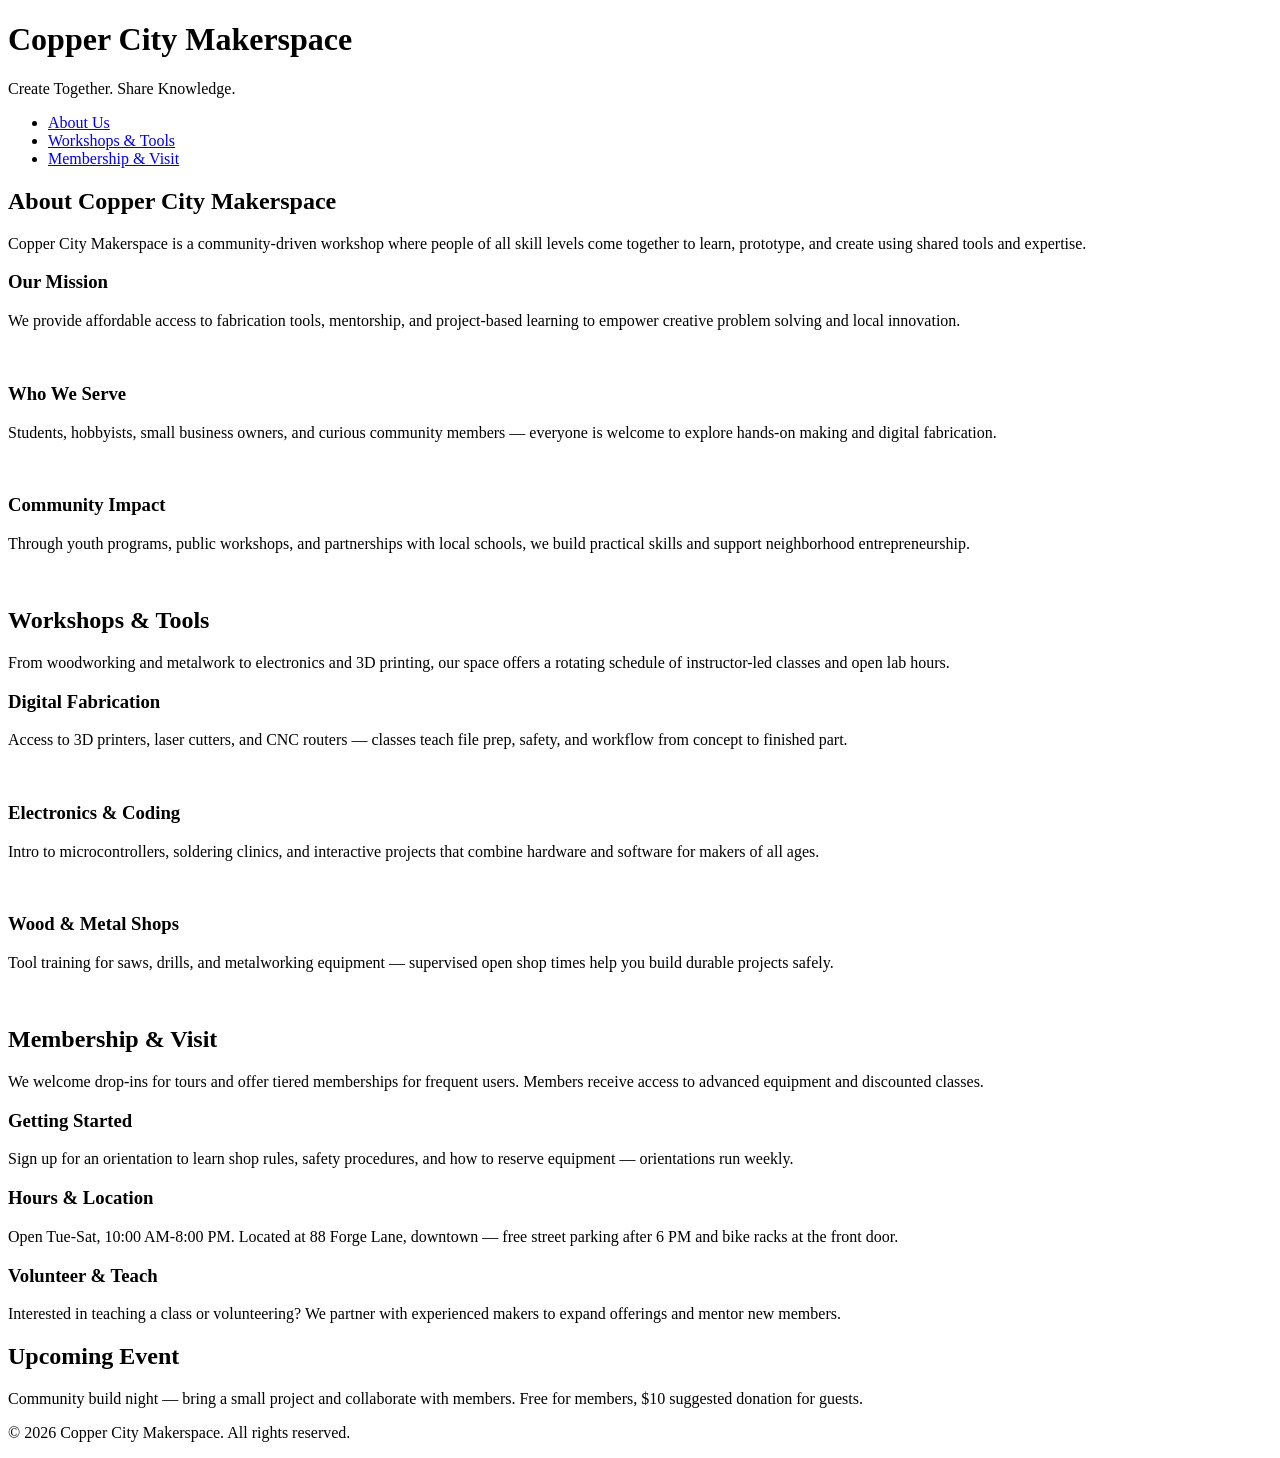
==== index.html @ 3f2cad12 "Added new pages" ====
<!DOCTYPE html>
<html lang="en">
<head>
    <meta charset="UTF-8">
    <meta name="viewport" content="width=device-width, initial-scale=1.0">
    <link rel="stylesheet" href="styles.css">
    <title>Copper City Makerspace</title>
</head>
<body>
    <header>
        <h1>Copper City Makerspace</h1>
        <p>Create Together. Share Knowledge.</p>
    </header>
<nav>
    <ul>
        <li><a href="about.html">About Us</a></li>
        <li><a href="workshops.html">Workshops & Tools</a></li>
        <li><a href="memberships.html">Membership & Visit</a></li>
    </ul>
</nav>
<main>
    <section id="about">
        <h2>About Copper City Makerspace</h2>
        <p>Copper City Makerspace is a community-driven workshop where people of all skill levels come together to learn, prototype, and create using shared tools and expertise.</p>
        <div class="card-row">
            <section>
                <h3>Our Mission</h3>
                <p>We provide affordable access to fabrication tools, mentorship, and project-based learning to empower creative problem solving and local innovation.</p>
                <img src="images/engineering.jpg" alt="" width="300">
            </section>
            <section>
                <h3>Who We Serve</h3>
                <p>Students, hobbyists, small business owners, and curious community members — everyone is welcome to explore hands-on making and digital fabrication.</p>
                <img src="images/ideation.jpg" alt="" width="300">
            </section>
            <section>
                <h3>Community Impact</h3>
                <p>Through youth programs, public workshops, and partnerships with local schools, we build practical skills and support neighborhood entrepreneurship.</p>
                <img src="images/storytelling.jpg" alt="" width="300">
            </section>
        </div>
    </section>
    <section id="workshops">
        <h2>Workshops & Tools</h2>
        <p>From woodworking and metalwork to electronics and 3D printing, our space offers a rotating schedule of instructor-led classes and open lab hours.</p>
        <div class="card-row">
            <section>
                <h3>Digital Fabrication</h3>
                <p>Access to 3D printers, laser cutters, and CNC routers — classes teach file prep, safety, and workflow from concept to finished part.</p>
                <img src="images/3Dprinter.jpg" alt="" width="300">
            </section>
            <section>
                <h3>Electronics & Coding</h3>
                <p>Intro to microcontrollers, soldering clinics, and interactive projects that combine hardware and software for makers of all ages.</p>
                <img src="images/microcontroller.jpg" alt="" width="300">
            </section>
            <section>
                <h3>Wood & Metal Shops</h3>
                <p>Tool training for saws, drills, and metalworking equipment — supervised open shop times help you build durable projects safely.</p>
                <img src="images/metalworking.jpg" alt="" width="300">
            </section>
        </div>
    </section>
    <section id="memberships">
        <h2>Membership & Visit</h2>
        <p>We welcome drop-ins for tours and offer tiered memberships for frequent users. Members receive access to advanced equipment and discounted classes.</p>
        <div class="card-row"> 
            <section>
                <h3>Getting Started</h3>
                <p>Sign up for an orientation to learn shop rules, safety procedures, and how to reserve equipment — orientations run weekly.</p>
            </section>
            <section>
                <h3>Hours & Location</h3>
                <p>Open Tue-Sat, 10:00 AM-8:00 PM. Located at 88 Forge Lane, downtown — free street parking after 6 PM and bike racks at the front door.</p>
            </section>
            <section>
                <h3>Volunteer & Teach</h3>
                <p>Interested in teaching a class or volunteering? We partner with experienced makers to expand offerings and mentor new members.</p>
            </section>
        </div>
    </section>
</main>
<aside>
    <h2>Upcoming Event</h2>
    <p>Community build night — bring a small project and collaborate with members. Free for members, $10 suggested donation for guests.</p>
</aside>
<footer>
    <p>&copy; 2026 Copper City Makerspace. All rights reserved.</p>
</footer>
</body>
</html>
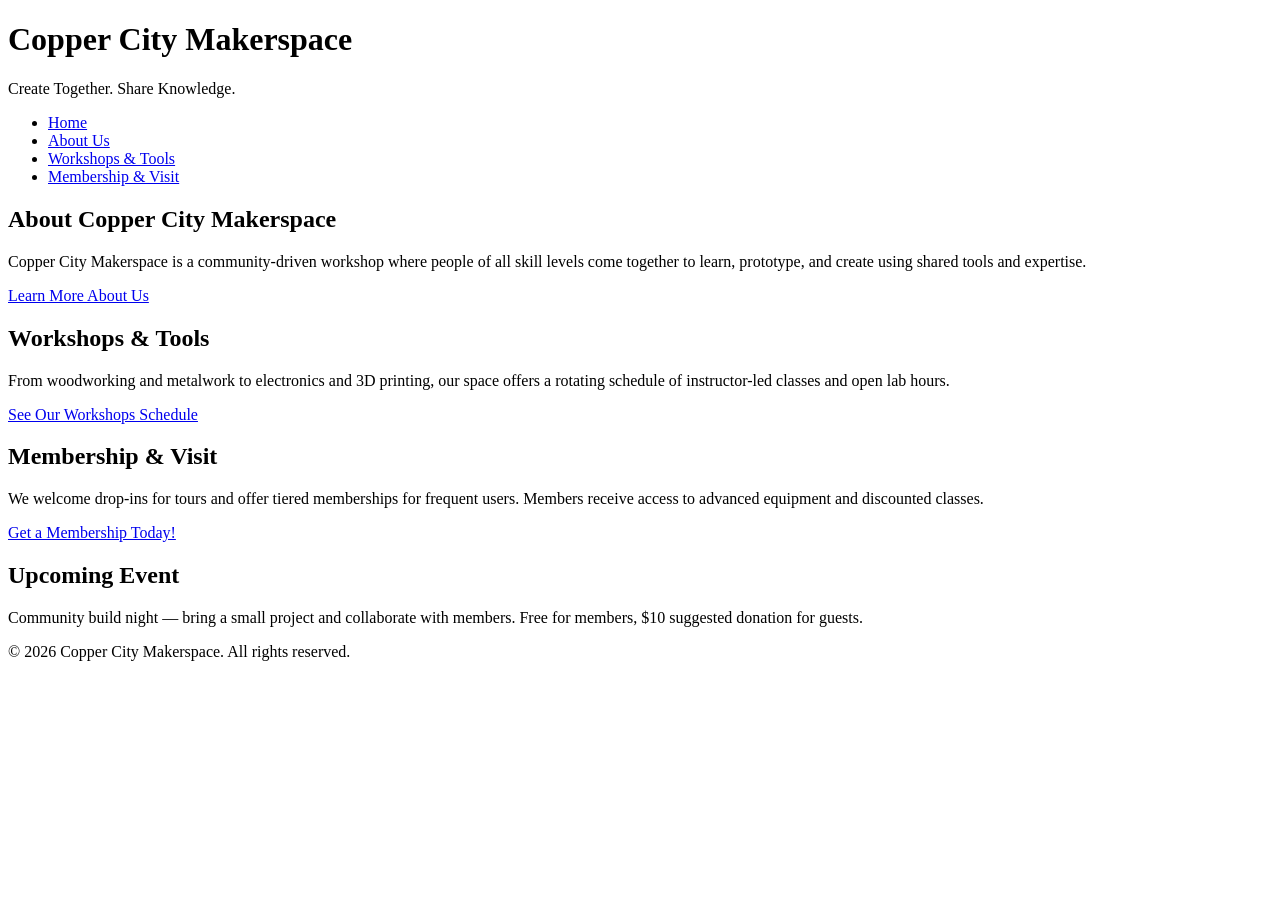
==== commit 279158c9: "next iteration of html complete" ====
--- a/index.html
+++ b/index.html
@@ -13,71 +13,27 @@
     </header>
 <nav>
     <ul>
+        <li><a href="index.html">Home</a></li>
         <li><a href="about.html">About Us</a></li>
         <li><a href="workshops.html">Workshops & Tools</a></li>
         <li><a href="memberships.html">Membership & Visit</a></li>
     </ul>
 </nav>
 <main>
-    <section id="about">
+   <section id="about">
         <h2>About Copper City Makerspace</h2>
         <p>Copper City Makerspace is a community-driven workshop where people of all skill levels come together to learn, prototype, and create using shared tools and expertise.</p>
-        <div class="card-row">
-            <section>
-                <h3>Our Mission</h3>
-                <p>We provide affordable access to fabrication tools, mentorship, and project-based learning to empower creative problem solving and local innovation.</p>
-                <img src="images/engineering.jpg" alt="" width="300">
-            </section>
-            <section>
-                <h3>Who We Serve</h3>
-                <p>Students, hobbyists, small business owners, and curious community members — everyone is welcome to explore hands-on making and digital fabrication.</p>
-                <img src="images/ideation.jpg" alt="" width="300">
-            </section>
-            <section>
-                <h3>Community Impact</h3>
-                <p>Through youth programs, public workshops, and partnerships with local schools, we build practical skills and support neighborhood entrepreneurship.</p>
-                <img src="images/storytelling.jpg" alt="" width="300">
-            </section>
-        </div>
+        <a href="about.html">Learn More About Us</a>
     </section>
     <section id="workshops">
         <h2>Workshops & Tools</h2>
         <p>From woodworking and metalwork to electronics and 3D printing, our space offers a rotating schedule of instructor-led classes and open lab hours.</p>
-        <div class="card-row">
-            <section>
-                <h3>Digital Fabrication</h3>
-                <p>Access to 3D printers, laser cutters, and CNC routers — classes teach file prep, safety, and workflow from concept to finished part.</p>
-                <img src="images/3Dprinter.jpg" alt="" width="300">
-            </section>
-            <section>
-                <h3>Electronics & Coding</h3>
-                <p>Intro to microcontrollers, soldering clinics, and interactive projects that combine hardware and software for makers of all ages.</p>
-                <img src="images/microcontroller.jpg" alt="" width="300">
-            </section>
-            <section>
-                <h3>Wood & Metal Shops</h3>
-                <p>Tool training for saws, drills, and metalworking equipment — supervised open shop times help you build durable projects safely.</p>
-                <img src="images/metalworking.jpg" alt="" width="300">
-            </section>
-        </div>
+        <a href="workshops.html">See Our Workshops Schedule</a>
     </section>
-    <section id="memberships">
+ <section id="memberships">
         <h2>Membership & Visit</h2>
         <p>We welcome drop-ins for tours and offer tiered memberships for frequent users. Members receive access to advanced equipment and discounted classes.</p>
-        <div class="card-row"> 
-            <section>
-                <h3>Getting Started</h3>
-                <p>Sign up for an orientation to learn shop rules, safety procedures, and how to reserve equipment — orientations run weekly.</p>
-            </section>
-            <section>
-                <h3>Hours & Location</h3>
-                <p>Open Tue-Sat, 10:00 AM-8:00 PM. Located at 88 Forge Lane, downtown — free street parking after 6 PM and bike racks at the front door.</p>
-            </section>
-            <section>
-                <h3>Volunteer & Teach</h3>
-                <p>Interested in teaching a class or volunteering? We partner with experienced makers to expand offerings and mentor new members.</p>
-            </section>
-        </div>
+        <a href="memberships.html">Get a Membership Today!</a>
     </section>
 </main>
 <aside>
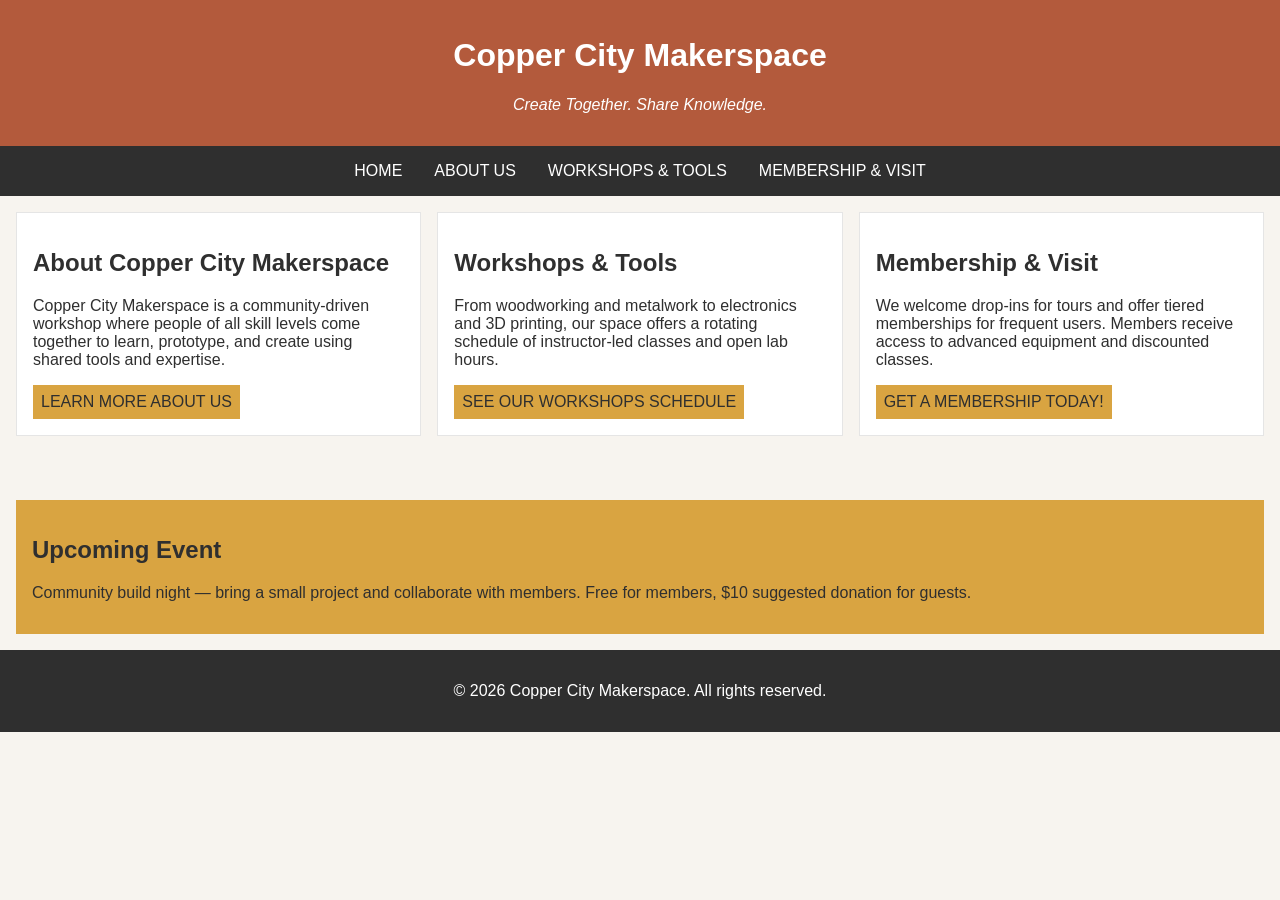
==== commit 65c6e69d: "completed iteration for multipage site" ====
--- a/index.html
+++ b/index.html
@@ -19,7 +19,7 @@
         <li><a href="memberships.html">Membership & Visit</a></li>
     </ul>
 </nav>
-<main>
+<main class="card-row">
    <section id="about">
         <h2>About Copper City Makerspace</h2>
         <p>Copper City Makerspace is a community-driven workshop where people of all skill levels come together to learn, prototype, and create using shared tools and expertise.</p>
--- a/styles.css
+++ b/styles.css
@@ -0,0 +1,122 @@
+/* =====  CSS by Christina Carrasquilla, updated by Hannah Groves =====  */
+
+/* ===== Color Palette 
+
+Copper:#B35A3C
+Charcoal:#2F2F2F
+Light Background:#F7F4EF
+Card Background:#FFFFFF
+Soft Gold:#D9A441
+Border:#E5E5E5
+
+===== */
+
+/* ===== GLOBAL (Base) Styles ===== */
+
+body {
+    font-family: Arial, sans-serif;
+    margin: 0;
+    background-color: #F7F4EF;
+    color: #2F2F2F;
+    display: grid;
+    grid-template-columns: 1fr;
+}
+
+header {
+    background-color: #B35A3C;
+    color: white;
+    text-align: center;
+    padding: 1rem;
+}
+
+header img {
+    margin-top: 0.5rem;
+}
+header p {
+    font-style:italic;
+}
+nav {
+    background-color: #2F2F2F;
+    padding:.5rem;
+}
+
+nav ul {
+    list-style: none;
+    margin: 0;
+    padding: 0;
+}
+
+nav a {
+    color: white;
+    text-decoration: none;
+    padding: 0.5rem;
+    display: inline-block;
+    text-transform:uppercase;
+}
+
+nav a:hover {
+    background-color: #B35A3C;
+}
+
+main {
+    padding: 1rem;
+}
+
+main a {
+    background-color: #D9A441;
+    color: #2F2F2F;
+    text-decoration: none;
+    padding: 0.5rem;
+    display: inline-block;
+    text-transform:uppercase;
+}
+
+main a:hover {
+    background-color: #B35A3C;
+    color: white;
+}
+
+section {
+    margin-bottom: 2rem;
+}
+
+.card-row section {
+    background-color: white;
+    border: 1px solid #E5E5E5;
+    padding: 1rem;
+}
+
+img {
+    display: block;
+    margin-top: 0.5rem;
+    max-width: 100%;
+}
+
+aside {
+    background-color: #D9A441;
+    padding: 1rem;
+    margin: 1rem;
+}
+
+footer {
+    background-color: #2F2F2F;
+    color: white;
+    text-align: center;
+    padding: 1rem;
+}
+/* ===== MEDIA QUERY (MEDIUM) ===== */
+@media screen and (min-width: 817px) {
+    nav ul {
+        display: flex;
+        justify-content: center;
+        gap: 1rem;
+    }
+    .card-row {
+        display: flex;
+        gap: 1rem;
+    }
+
+    .card-row section {
+        width: 30%;
+    }
+}
